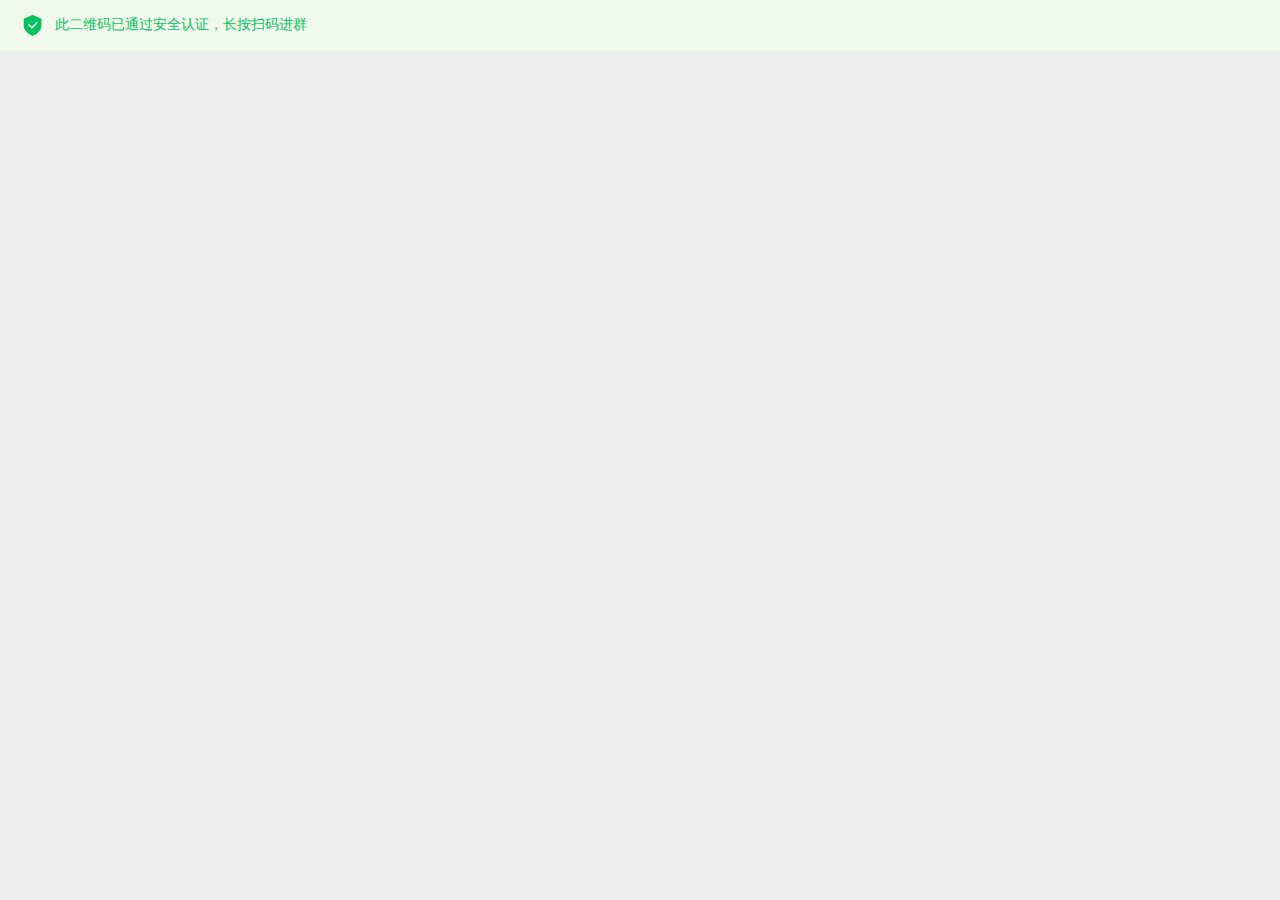
==== index.html @ 3d972dfc "Fist commit" ====
<!DOCTYPE html>
<html>
	<head>
		<meta charset="utf-8">
		<title>微信长按扫码</title>
		<link rel="icon" href="./img/scan.svg">
		<link rel="stylesheet" href="./index.css">
		<meta name="viewport" content="width=device-width, initial-scale=0.88, user-scalable=0,minimum-scale=0.88, maximum-scale=0.88"/>    
	</head>
	<body>
		<div id="box">
			<div class="top">
				<img src="./img/safe.svg" alt="">
				<div class="title">
					此二维码已通过安全认证，长按扫码进群
				</div>
			</div>
			<div class="content">
				<img src="./img/1020.jpg" alt="">
			</div>
		</div>
	</body>
</html>
---- index.css ----
* {
	padding: 0px;
	margin: 0px;
	box-sizing: border-box;
}

body {
	background-color: #eee;
}
#box{
	display: block;
	width: 100%;
}
.top {
	display: flex;
	width: 100%;
	height: 50px;
	background-color: rgb(241, 249, 236);
	justify-content: left;
	align-items: center;
	padding:0 20px 0 20px;
	color:#07C160;
	font-size: 14px;
}

.top>img {
	display: block;
	width: 25px;
	height: 25px;
	margin-right: 10px;
}
.content{
	display: block;
	width: 95%;
	margin: 10px auto;
}
.content img{
	display: block;
	width: 100%;
}
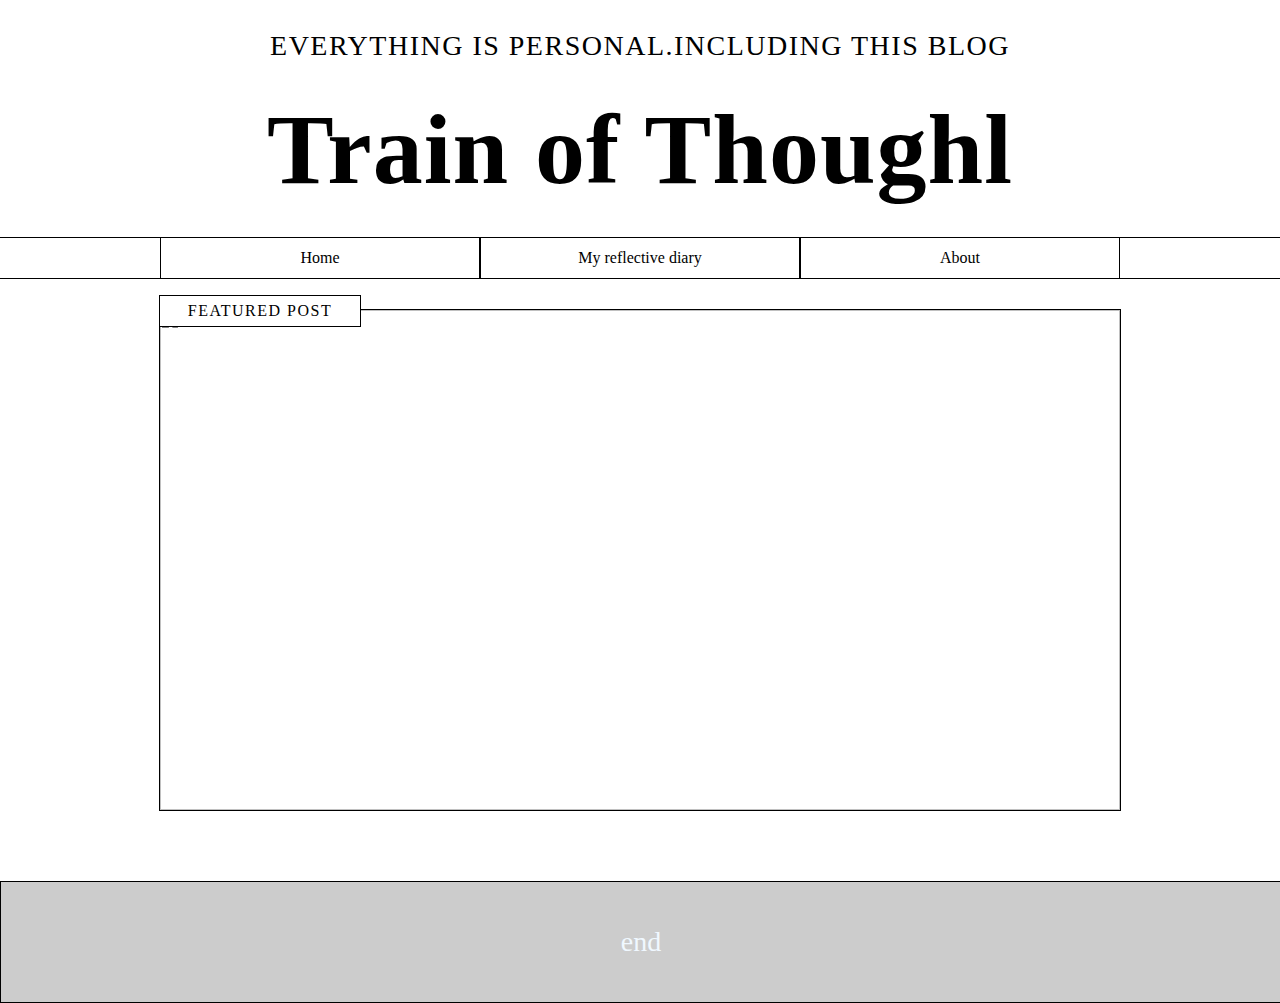
==== commit 923e8006: "go" ====
--- a/index.html
+++ b/index.html
@@ -1,23 +1,32 @@
-<!DOCTYPE html>
-<html>
-	<head>
-		<meta charset="utf-8">
-		<title>微信长按扫码</title>
-		<link rel="icon" href="./img/scan.svg">
-		<link rel="stylesheet" href="./index.css">
-		<meta name="viewport" content="width=device-width, initial-scale=0.88, user-scalable=0,minimum-scale=0.88, maximum-scale=0.88"/>    
-	</head>
-	<body>
-		<div id="box">
-			<div class="top">
-				<img src="./img/safe.svg" alt="">
-				<div class="title">
-					此二维码已通过安全认证，长按扫码进群
-				</div>
-			</div>
-			<div class="content">
-				<img src="./img/1020.jpg" alt="">
-			</div>
-		</div>
-	</body>
+<!doctype html>
+<html lang="">
+
+<head>
+    <meta charset="utf-8">
+    <meta http-equiv="X-UA-Compatible" content="IE=edge">
+    <meta name="viewport" content="width=device-width,initial-scale=1">
+    <title>blog</title>
+    <script defer="defer" src="./js/chunk-vendors.addb469f.js"></script>
+    <script defer="defer" src="./js/app.1b2bc853.js"></script>
+    <link href="./css/app.b86a21e8.css" rel="stylesheet">
+    <!--[if IE]><link rel="icon" type="image/svg+xml" href="/img/icons/favicon.svg"><![endif]-->
+    <!-- <link rel="icon" type="image/png" sizes="32x32" href="./img/">
+    ./img/icons/favicon-32x32.png -->
+    <!-- <link rel="icon" type="image/png" sizes="16x16" href="/img/icons/favicon-16x16.png"> -->
+    <link rel="manifest" href="./manifest.json">
+    <meta name="theme-color" content="#4DBA87">
+    <meta name="apple-mobile-web-app-capable" content="no">
+    <meta name="apple-mobile-web-app-status-bar-style" content="default">
+    <meta name="apple-mobile-web-app-title" content="blog">
+    <!-- <link rel="apple-touch-icon" href="./img/icons/apple-touch-icon-152x152.png"> -->
+    <!-- <link rel="mask-icon" href="/img/icons/safari-pinned-tab.svg" color="#4DBA87"> -->
+    <!-- <meta name="msapplication-TileImage" content="./img/icons/msapplication-icon-144x144.png"> -->
+    <meta name="msapplication-TileColor" content="#000000">
+</head>
+
+<body><noscript><strong>We're sorry but blog doesn't work properly without JavaScript enabled. Please enable it to
+            continue.</strong></noscript>
+    <div id="app"></div>
+</body>
+
 </html>--- a/css/app.b86a21e8.css
+++ b/css/app.b86a21e8.css
@@ -0,0 +1 @@
+.title[data-v-f87efd62]{display:block;width:960px;margin:0 auto;text-align:center;margin-bottom:30px}.title>p[data-v-f87efd62]:first-child{letter-spacing:1.5px;font-weight:200;font-size:28px;padding:30PX 0 30PX 0}.title>p[data-v-f87efd62]:nth-child(2){font-family:MingLiU-ExtB;letter-spacing:1px;font-weight:800;font-size:100Px}.main[data-v-f87efd62]{display:block;width:100%;margin:0 auto;border-bottom:1px solid #000;border-top:1px solid #000}.main ul[data-v-f87efd62]{display:flex;align-items:center;justify-content:flex-start;width:960px;height:40px}.main ul li[data-v-f87efd62]{width:320px;text-align:center;line-height:40px;border:1px solid #000}*{padding:0 auto;margin:0 auto;box-sizing:content-box}a{text-decoration:none;color:#000}li{list-style:none;margin:0 0 0 0}ul{margin:0 auto;padding:0 auto!important;padding-left:0}.box[data-v-4701b57a]{display:block;width:960px;height:500px;margin:0 auto;margin-top:30px;position:relative;border:1px solid #000;margin-bottom:20px}.box .title[data-v-4701b57a]{position:absolute;top:-15px;left:-1px;display:inline-block;width:200px;height:30px;text-align:center;line-height:30px;letter-spacing:1.5px;border:1px solid #000;z-index:999;background-color:#fff}.box .swiper[data-v-4701b57a]{width:960px;height:500px;overflow-x:hidden;text-align:center}.box .swiper .swiper-slide img[data-v-4701b57a]{display:block;width:100%;height:100%}.box[data-v-e7e19306]{display:flex;justify-content:space-between;width:960px;margin:60px auto}.box .left[data-v-e7e19306]{display:inline-block;width:600px;margin-right:20px}.box .left ul li[data-v-e7e19306]{display:inline-block;width:600px;margin-bottom:10px;border:1px solid #000;position:relative}.box .left ul li img[data-v-e7e19306]{display:inline-block;width:100%;height:250px;margin:0 auto}.box .left ul li .date[data-v-e7e19306]{position:absolute;bottom:0;right:0}.box .right[data-v-e7e19306]{width:340px}.box .right .input[data-v-e7e19306]{display:flex;justify-content:space-between;display:inline-block;width:200px;height:30px;outline:none;background-color:beige;margin-bottom:10px}.box .right .submit[data-v-e7e19306]{display:inline-block;margin-top:10px;width:200px;height:30px}.box[data-v-5ed7bda7]{display:block;width:960px;margin:0 auto;display:flex;justify-content:space-between}.box .left[data-v-5ed7bda7]{display:block;width:600px}.box .left .title[data-v-5ed7bda7]{margin:20px 0 20px 0}.box .left ul li[data-v-5ed7bda7]{margin-bottom:10px;width:600px;height:200px;border:1px solid #000}.box .left ul li img[data-v-5ed7bda7]{display:inline-block;float:left;width:300px}.box .left ul li .content[data-v-5ed7bda7]{float:left;margin-left:15px;display:inline-block;width:200px}.box .right[data-v-5ed7bda7]{display:block;width:200px;padding:0 30px 0 30px;text-align:start}.box .right .title[data-v-5ed7bda7]{margin:20px 0 20px 0}.box .right img[data-v-5ed7bda7]{display:inline-block;width:280px;height:180px}.box .right .content[data-v-5ed7bda7]{display:inline-block;width:280px;word-wrap:break-word;white-space:pre-wrap}.box[data-v-1f42ce90]{width:1200px;margin:0 auto;background-color:#ccc;display:flex;justify-content:space-between}.box .left[data-v-1f42ce90]{width:700px}.box .rigth ul li[data-v-1f42ce90]{margin-bottom:10px}.box .rigth ul li img[data-v-1f42ce90]{display:inline-block;width:300px;height:300px}@font-face{font-family:swiper-icons;src:url("data:application/font-woff;charset=utf-8;base64, [base64]//wADZ2x5ZgAAAywAAADMAAAD2MHtryVoZWFkAAABbAAAADAAAAA2E2+eoWhoZWEAAAGcAAAAHwAAACQC9gDzaG10eAAAAigAAAAZAAAArgJkABFsb2NhAAAC0AAAAFoAAABaFQAUGG1heHAAAAG8AAAAHwAAACAAcABAbmFtZQAAA/gAAAE5AAACXvFdBwlwb3N0AAAFNAAAAGIAAACE5s74hXjaY2BkYGAAYpf5Hu/j+W2+MnAzMYDAzaX6QjD6/4//Bxj5GA8AuRwMYGkAPywL13jaY2BkYGA88P8Agx4j+/8fQDYfA1AEBWgDAIB2BOoAeNpjYGRgYNBh4GdgYgABEMnIABJzYNADCQAACWgAsQB42mNgYfzCOIGBlYGB0YcxjYGBwR1Kf2WQZGhhYGBiYGVmgAFGBiQQkOaawtDAoMBQxXjg/wEGPcYDDA4wNUA2CCgwsAAAO4EL6gAAeNpj2M0gyAACqxgGNWBkZ2D4/wMA+xkDdgAAAHjaY2BgYGaAYBkGRgYQiAHyGMF8FgYHIM3DwMHABGQrMOgyWDLEM1T9/w8UBfEMgLzE////P/5//f/V/xv+r4eaAAeMbAxwIUYmIMHEgKYAYjUcsDAwsLKxc3BycfPw8jEQA/[base64]/uznmfPFBNODM2K7MTQ45YEAZqGP81AmGGcF3iPqOop0r1SPTaTbVkfUe4HXj97wYE+yNwWYxwWu4v1ugWHgo3S1XdZEVqWM7ET0cfnLGxWfkgR42o2PvWrDMBSFj/IHLaF0zKjRgdiVMwScNRAoWUoH78Y2icB/yIY09An6AH2Bdu/UB+yxopYshQiEvnvu0dURgDt8QeC8PDw7Fpji3fEA4z/PEJ6YOB5hKh4dj3EvXhxPqH/SKUY3rJ7srZ4FZnh1PMAtPhwP6fl2PMJMPDgeQ4rY8YT6Gzao0eAEA409DuggmTnFnOcSCiEiLMgxCiTI6Cq5DZUd3Qmp10vO0LaLTd2cjN4fOumlc7lUYbSQcZFkutRG7g6JKZKy0RmdLY680CDnEJ+UMkpFFe1RN7nxdVpXrC4aTtnaurOnYercZg2YVmLN/d/gczfEimrE/fs/bOuq29Zmn8tloORaXgZgGa78yO9/cnXm2BpaGvq25Dv9S4E9+5SIc9PqupJKhYFSSl47+Qcr1mYNAAAAeNptw0cKwkAAAMDZJA8Q7OUJvkLsPfZ6zFVERPy8qHh2YER+3i/BP83vIBLLySsoKimrqKqpa2hp6+jq6RsYGhmbmJqZSy0sraxtbO3sHRydnEMU4uR6yx7JJXveP7WrDycAAAAAAAH//wACeNpjYGRgYOABYhkgZgJCZgZNBkYGLQZtIJsFLMYAAAw3ALgAeNolizEKgDAQBCchRbC2sFER0YD6qVQiBCv/H9ezGI6Z5XBAw8CBK/m5iQQVauVbXLnOrMZv2oLdKFa8Pjuru2hJzGabmOSLzNMzvutpB3N42mNgZGBg4GKQYzBhYMxJLMlj4GBgAYow/P/PAJJhLM6sSoWKfWCAAwDAjgbRAAB42mNgYGBkAIIbCZo5IPrmUn0hGA0AO8EFTQAA") format("woff");font-weight:400;font-style:normal}:root{--swiper-theme-color:#007aff}.swiper-container{margin-left:auto;margin-right:auto;position:relative;overflow:hidden;list-style:none;padding:0;z-index:1}.swiper-container-vertical>.swiper-wrapper{flex-direction:column}.swiper-wrapper{position:relative;width:100%;height:100%;z-index:1;display:flex;transition-property:transform;box-sizing:content-box}.swiper-container-android .swiper-slide,.swiper-wrapper{transform:translateZ(0)}.swiper-container-multirow>.swiper-wrapper{flex-wrap:wrap}.swiper-container-multirow-column>.swiper-wrapper{flex-wrap:wrap;flex-direction:column}.swiper-container-free-mode>.swiper-wrapper{transition-timing-function:ease-out;margin:0 auto}.swiper-slide{flex-shrink:0;width:100%;height:100%;position:relative;transition-property:transform}.swiper-slide-invisible-blank{visibility:hidden}.swiper-container-autoheight,.swiper-container-autoheight .swiper-slide{height:auto}.swiper-container-autoheight .swiper-wrapper{align-items:flex-start;transition-property:transform,height}.swiper-container-3d{perspective:1200px}.swiper-container-3d .swiper-cube-shadow,.swiper-container-3d .swiper-slide,.swiper-container-3d .swiper-slide-shadow-bottom,.swiper-container-3d .swiper-slide-shadow-left,.swiper-container-3d .swiper-slide-shadow-right,.swiper-container-3d .swiper-slide-shadow-top,.swiper-container-3d .swiper-wrapper{transform-style:preserve-3d}.swiper-container-3d .swiper-slide-shadow-bottom,.swiper-container-3d .swiper-slide-shadow-left,.swiper-container-3d .swiper-slide-shadow-right,.swiper-container-3d .swiper-slide-shadow-top{position:absolute;left:0;top:0;width:100%;height:100%;pointer-events:none;z-index:10}.swiper-container-3d .swiper-slide-shadow-left{background-image:linear-gradient(270deg,rgba(0,0,0,.5),transparent)}.swiper-container-3d .swiper-slide-shadow-right{background-image:linear-gradient(90deg,rgba(0,0,0,.5),transparent)}.swiper-container-3d .swiper-slide-shadow-top{background-image:linear-gradient(0deg,rgba(0,0,0,.5),transparent)}.swiper-container-3d .swiper-slide-shadow-bottom{background-image:linear-gradient(180deg,rgba(0,0,0,.5),transparent)}.swiper-container-css-mode>.swiper-wrapper{overflow:auto;scrollbar-width:none;-ms-overflow-style:none}.swiper-container-css-mode>.swiper-wrapper::-webkit-scrollbar{display:none}.swiper-container-css-mode>.swiper-wrapper>.swiper-slide{scroll-snap-align:start start}.swiper-container-horizontal.swiper-container-css-mode>.swiper-wrapper{scroll-snap-type:x mandatory}.swiper-container-vertical.swiper-container-css-mode>.swiper-wrapper{scroll-snap-type:y mandatory}:root{--swiper-navigation-size:44px}.swiper-button-next,.swiper-button-prev{position:absolute;top:50%;width:calc(var(--swiper-navigation-size)/44*27);height:var(--swiper-navigation-size);margin-top:calc(var(--swiper-navigation-size)*-1/2);z-index:10;cursor:pointer;display:flex;align-items:center;justify-content:center;color:var(--swiper-navigation-color,var(--swiper-theme-color))}.swiper-button-next.swiper-button-disabled,.swiper-button-prev.swiper-button-disabled{opacity:.35;cursor:auto;pointer-events:none}.swiper-button-next:after,.swiper-button-prev:after{font-family:swiper-icons;font-size:var(--swiper-navigation-size);text-transform:none!important;letter-spacing:0;text-transform:none;font-variant:normal;line-height:1}.swiper-button-prev,.swiper-container-rtl .swiper-button-next{left:10px;right:auto}.swiper-button-prev:after,.swiper-container-rtl .swiper-button-next:after{content:"prev"}.swiper-button-next,.swiper-container-rtl .swiper-button-prev{right:10px;left:auto}.swiper-button-next:after,.swiper-container-rtl .swiper-button-prev:after{content:"next"}.swiper-button-next.swiper-button-white,.swiper-button-prev.swiper-button-white{--swiper-navigation-color:#fff}.swiper-button-next.swiper-button-black,.swiper-button-prev.swiper-button-black{--swiper-navigation-color:#000}.swiper-button-lock{display:none}.swiper-pagination{position:absolute;text-align:center;transition:opacity .3s;transform:translateZ(0);z-index:10}.swiper-pagination.swiper-pagination-hidden{opacity:0}.swiper-container-horizontal>.swiper-pagination-bullets,.swiper-pagination-custom,.swiper-pagination-fraction{bottom:10px;left:0;width:100%}.swiper-pagination-bullets-dynamic{overflow:hidden;font-size:0}.swiper-pagination-bullets-dynamic .swiper-pagination-bullet{transform:scale(.33);position:relative}.swiper-pagination-bullets-dynamic .swiper-pagination-bullet-active,.swiper-pagination-bullets-dynamic .swiper-pagination-bullet-active-main{transform:scale(1)}.swiper-pagination-bullets-dynamic .swiper-pagination-bullet-active-prev{transform:scale(.66)}.swiper-pagination-bullets-dynamic .swiper-pagination-bullet-active-prev-prev{transform:scale(.33)}.swiper-pagination-bullets-dynamic .swiper-pagination-bullet-active-next{transform:scale(.66)}.swiper-pagination-bullets-dynamic .swiper-pagination-bullet-active-next-next{transform:scale(.33)}.swiper-pagination-bullet{width:8px;height:8px;display:inline-block;border-radius:100%;background:#000;opacity:.2}button.swiper-pagination-bullet{border:none;margin:0;padding:0;box-shadow:none;-webkit-appearance:none;-moz-appearance:none;appearance:none}.swiper-pagination-clickable .swiper-pagination-bullet{cursor:pointer}.swiper-pagination-bullet-active{opacity:1;background:var(--swiper-pagination-color,var(--swiper-theme-color))}.swiper-container-vertical>.swiper-pagination-bullets{right:10px;top:50%;transform:translate3d(0,-50%,0)}.swiper-container-vertical>.swiper-pagination-bullets .swiper-pagination-bullet{margin:6px 0;display:block}.swiper-container-vertical>.swiper-pagination-bullets.swiper-pagination-bullets-dynamic{top:50%;transform:translateY(-50%);width:8px}.swiper-container-vertical>.swiper-pagination-bullets.swiper-pagination-bullets-dynamic .swiper-pagination-bullet{display:inline-block;transition:transform .2s,top .2s}.swiper-container-horizontal>.swiper-pagination-bullets .swiper-pagination-bullet{margin:0 4px}.swiper-container-horizontal>.swiper-pagination-bullets.swiper-pagination-bullets-dynamic{left:50%;transform:translateX(-50%);white-space:nowrap}.swiper-container-horizontal>.swiper-pagination-bullets.swiper-pagination-bullets-dynamic .swiper-pagination-bullet{transition:transform .2s,left .2s}.swiper-container-horizontal.swiper-container-rtl>.swiper-pagination-bullets-dynamic .swiper-pagination-bullet{transition:transform .2s,right .2s}.swiper-pagination-progressbar{background:rgba(0,0,0,.25);position:absolute}.swiper-pagination-progressbar .swiper-pagination-progressbar-fill{background:var(--swiper-pagination-color,var(--swiper-theme-color));position:absolute;left:0;top:0;width:100%;height:100%;transform:scale(0);transform-origin:left top}.swiper-container-rtl .swiper-pagination-progressbar .swiper-pagination-progressbar-fill{transform-origin:right top}.swiper-container-horizontal>.swiper-pagination-progressbar,.swiper-container-vertical>.swiper-pagination-progressbar.swiper-pagination-progressbar-opposite{width:100%;height:4px;left:0;top:0}.swiper-container-horizontal>.swiper-pagination-progressbar.swiper-pagination-progressbar-opposite,.swiper-container-vertical>.swiper-pagination-progressbar{width:4px;height:100%;left:0;top:0}.swiper-pagination-white{--swiper-pagination-color:#fff}.swiper-pagination-black{--swiper-pagination-color:#000}.swiper-pagination-lock{display:none}.swiper-scrollbar{border-radius:10px;position:relative;-ms-touch-action:none;background:rgba(0,0,0,.1)}.swiper-container-horizontal>.swiper-scrollbar{position:absolute;left:1%;bottom:3px;z-index:50;height:5px;width:98%}.swiper-container-vertical>.swiper-scrollbar{position:absolute;right:3px;top:1%;z-index:50;width:5px;height:98%}.swiper-scrollbar-drag{height:100%;width:100%;position:relative;background:rgba(0,0,0,.5);border-radius:10px;left:0;top:0}.swiper-scrollbar-cursor-drag{cursor:move}.swiper-scrollbar-lock{display:none}.swiper-zoom-container{width:100%;height:100%;display:flex;justify-content:center;align-items:center;text-align:center}.swiper-zoom-container>canvas,.swiper-zoom-container>img,.swiper-zoom-container>svg{max-width:100%;max-height:100%;object-fit:contain}.swiper-slide-zoomed{cursor:move}.swiper-lazy-preloader{width:42px;height:42px;position:absolute;left:50%;top:50%;margin-left:-21px;margin-top:-21px;z-index:10;transform-origin:50%;animation:swiper-preloader-spin 1s linear infinite;box-sizing:border-box;border:4px solid var(--swiper-preloader-color,var(--swiper-theme-color));border-radius:50%;border-top-color:transparent}.swiper-lazy-preloader-white{--swiper-preloader-color:#fff}.swiper-lazy-preloader-black{--swiper-preloader-color:#000}@keyframes swiper-preloader-spin{to{transform:rotate(1turn)}}.swiper-container .swiper-notification{position:absolute;left:0;top:0;pointer-events:none;opacity:0;z-index:-1000}.swiper-container-fade.swiper-container-free-mode .swiper-slide{transition-timing-function:ease-out}.swiper-container-fade .swiper-slide{pointer-events:none;transition-property:opacity}.swiper-container-fade .swiper-slide .swiper-slide{pointer-events:none}.swiper-container-fade .swiper-slide-active,.swiper-container-fade .swiper-slide-active .swiper-slide-active{pointer-events:auto}.swiper-container-cube{overflow:visible}.swiper-container-cube .swiper-slide{pointer-events:none;-webkit-backface-visibility:hidden;backface-visibility:hidden;z-index:1;visibility:hidden;transform-origin:0 0;width:100%;height:100%}.swiper-container-cube .swiper-slide .swiper-slide{pointer-events:none}.swiper-container-cube.swiper-container-rtl .swiper-slide{transform-origin:100% 0}.swiper-container-cube .swiper-slide-active,.swiper-container-cube .swiper-slide-active .swiper-slide-active{pointer-events:auto}.swiper-container-cube .swiper-slide-active,.swiper-container-cube .swiper-slide-next,.swiper-container-cube .swiper-slide-next+.swiper-slide,.swiper-container-cube .swiper-slide-prev{pointer-events:auto;visibility:visible}.swiper-container-cube .swiper-slide-shadow-bottom,.swiper-container-cube .swiper-slide-shadow-left,.swiper-container-cube .swiper-slide-shadow-right,.swiper-container-cube .swiper-slide-shadow-top{z-index:0;-webkit-backface-visibility:hidden;backface-visibility:hidden}.swiper-container-cube .swiper-cube-shadow{position:absolute;left:0;bottom:0;width:100%;height:100%;background:#000;opacity:.6;-webkit-filter:blur(50px);filter:blur(50px);z-index:0}.swiper-container-flip{overflow:visible}.swiper-container-flip .swiper-slide{pointer-events:none;-webkit-backface-visibility:hidden;backface-visibility:hidden;z-index:1}.swiper-container-flip .swiper-slide .swiper-slide{pointer-events:none}.swiper-container-flip .swiper-slide-active,.swiper-container-flip .swiper-slide-active .swiper-slide-active{pointer-events:auto}.swiper-container-flip .swiper-slide-shadow-bottom,.swiper-container-flip .swiper-slide-shadow-left,.swiper-container-flip .swiper-slide-shadow-right,.swiper-container-flip .swiper-slide-shadow-top{z-index:0;-webkit-backface-visibility:hidden;backface-visibility:hidden}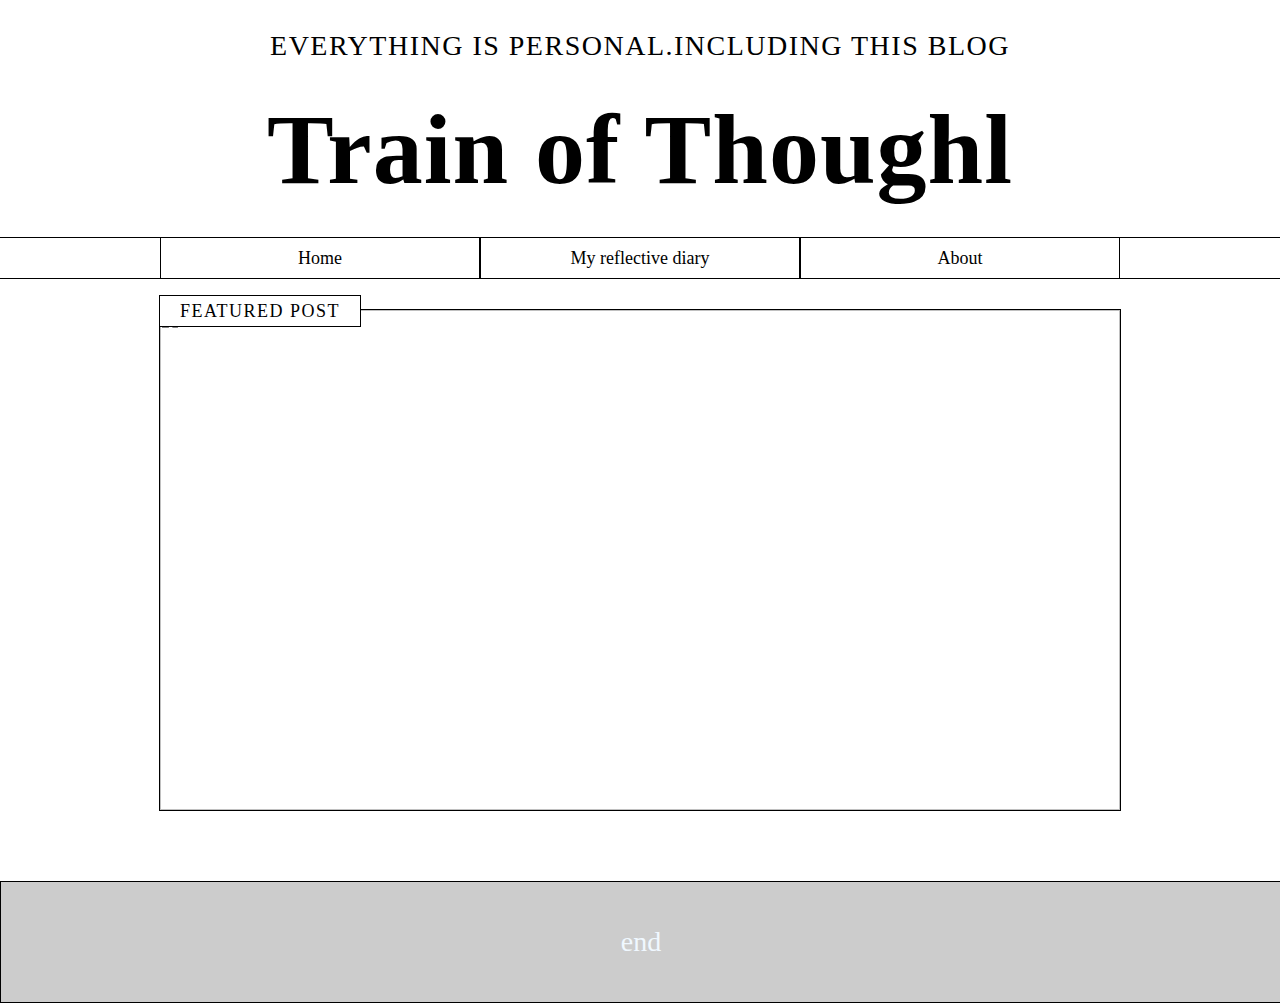
==== commit f4c9841d: "end" ====
--- a/index.html
+++ b/index.html
@@ -4,23 +4,22 @@
 <head>
     <meta charset="utf-8">
     <meta http-equiv="X-UA-Compatible" content="IE=edge">
-    <meta name="viewport" content="width=device-width,initial-scale=1">
+    <meta name="viewport" content="width=device-width,initial-scale=1,minimum-scale=1,maximum-scale=1,user-scalable=no">
     <title>blog</title>
-    <script defer="defer" src="./js/chunk-vendors.addb469f.js"></script>
-    <script defer="defer" src="./js/app.1b2bc853.js"></script>
-    <link href="./css/app.b86a21e8.css" rel="stylesheet">
-    <!--[if IE]><link rel="icon" type="image/svg+xml" href="/img/icons/favicon.svg"><![endif]-->
-    <!-- <link rel="icon" type="image/png" sizes="32x32" href="./img/">
-    ./img/icons/favicon-32x32.png -->
-    <!-- <link rel="icon" type="image/png" sizes="16x16" href="/img/icons/favicon-16x16.png"> -->
-    <link rel="manifest" href="./manifest.json">
+    <script defer="defer" src="js/chunk-vendors.addb469f.js"></script>
+    <script defer="defer" src="js/app.df9065d7.js"></script>
+    <link href="css/app.a856b776.css" rel="stylesheet">
+    <!--[if IE]><link rel="icon" type="image/svg+xml" href="img/icons/favicon.svg"><![endif]-->
+    <link rel="icon" type="image/png" sizes="32x32" href="img/icons/favicon-32x32.png">
+    <link rel="icon" type="image/png" sizes="16x16" href="img/icons/favicon-16x16.png">
+    <link rel="manifest" href="manifest.json">
     <meta name="theme-color" content="#4DBA87">
     <meta name="apple-mobile-web-app-capable" content="no">
     <meta name="apple-mobile-web-app-status-bar-style" content="default">
     <meta name="apple-mobile-web-app-title" content="blog">
-    <!-- <link rel="apple-touch-icon" href="./img/icons/apple-touch-icon-152x152.png"> -->
-    <!-- <link rel="mask-icon" href="/img/icons/safari-pinned-tab.svg" color="#4DBA87"> -->
-    <!-- <meta name="msapplication-TileImage" content="./img/icons/msapplication-icon-144x144.png"> -->
+    <link rel="apple-touch-icon" href="img/icons/apple-touch-icon-152x152.png">
+    <link rel="mask-icon" href="img/icons/safari-pinned-tab.svg" color="#4DBA87">
+    <meta name="msapplication-TileImage" content="img/icons/msapplication-icon-144x144.png">
     <meta name="msapplication-TileColor" content="#000000">
 </head>
 
--- a/css/app.a856b776.css
+++ b/css/app.a856b776.css
@@ -0,0 +1 @@
+.title[data-v-f87efd62]{display:block;width:960px;margin:0 auto;text-align:center;margin-bottom:30px}.title>p[data-v-f87efd62]:first-child{letter-spacing:1.5px;font-weight:200;font-size:28px;padding:30PX 0 30PX 0}.title>p[data-v-f87efd62]:nth-child(2){font-family:MingLiU-ExtB;letter-spacing:1px;font-weight:800;font-size:100Px}.main[data-v-f87efd62]{display:block;width:100%;margin:0 auto;border-bottom:1px solid #000;border-top:1px solid #000}.main ul[data-v-f87efd62]{display:flex;align-items:center;justify-content:flex-start;width:960px;height:40px}.main ul li[data-v-f87efd62]{width:320px;text-align:center;line-height:40px;border:1px solid #000}*{padding:0 auto;margin:0 auto;box-sizing:content-box}a{text-decoration:none;color:#000}li{list-style:none;margin:0 0 0 0}ul{margin:0 auto;padding:0 auto!important;padding-left:0}*{font-size:18px}.box[data-v-4701b57a]{display:block;width:960px;height:500px;margin:0 auto;margin-top:30px;position:relative;border:1px solid #000;margin-bottom:20px}.box .title[data-v-4701b57a]{position:absolute;top:-15px;left:-1px;display:inline-block;width:200px;height:30px;text-align:center;line-height:30px;letter-spacing:1.5px;border:1px solid #000;z-index:999;background-color:#fff}.box .swiper[data-v-4701b57a]{width:960px;height:500px;overflow-x:hidden;text-align:center}.box .swiper .swiper-slide img[data-v-4701b57a]{display:block;width:100%;height:100%}.box[data-v-4a5f7131]{display:flex;justify-content:space-between;width:960px;margin:60px auto}.box .left[data-v-4a5f7131]{display:inline-block;width:600px;margin-right:20px}.box .left ul li[data-v-4a5f7131]{display:inline-block;width:600px;margin-bottom:10px;border:1px solid #000;position:relative}.box .left ul li img[data-v-4a5f7131]{display:inline-block;width:100%;height:250px;margin:0 auto}.box .left ul li .date[data-v-4a5f7131]{position:absolute;bottom:0;right:0}.box .right[data-v-4a5f7131]{width:340px}.box .right .input[data-v-4a5f7131]{display:flex;justify-content:space-between;display:inline-block;width:200px;height:30px;outline:none;background-color:beige;margin-bottom:10px}.box .right .submit[data-v-4a5f7131]{display:inline-block;margin-top:10px;width:200px;height:30px}.box[data-v-6495014b]{display:block;width:960px;margin:0 auto;display:flex;justify-content:space-between}.box .left[data-v-6495014b]{display:block;width:600px}.box .left .title[data-v-6495014b]{margin:20px 0 20px 0}.box .left ul li[data-v-6495014b]{margin-bottom:10px;width:650px;height:500px;border:1px solid #000;border:3px solid gold}.box .left ul li img[data-v-6495014b]{display:inline-block;float:left;width:100%;height:100%}.box .left ul li .content[data-v-6495014b]{float:left;margin-left:15px;display:inline-block;width:200px}.box .right[data-v-6495014b]{display:block;width:200px;padding:0 30px 0 30px;text-align:start}.box .right .title[data-v-6495014b]{margin:20px 0 20px 0}.box .right img[data-v-6495014b]{display:inline-block;width:280px;height:180px}.box .right .content[data-v-6495014b]{display:inline-block;width:280px;word-wrap:break-word;white-space:pre-wrap}.box[data-v-3e29346c]{width:1200px;margin:0 auto;background-color:#ccc;display:flex;justify-content:space-between}.box .left[data-v-3e29346c]{width:700px}.box .rigth ul li[data-v-3e29346c]{margin-bottom:10px}.box .rigth ul li img[data-v-3e29346c]{display:inline-block;width:300px;height:300px}.box[data-v-3a95a679]{width:1200px;margin:0 auto;background-color:#ccc;display:flex;justify-content:space-between}.box .left[data-v-3a95a679]{width:700px}.box .rigth ul li[data-v-3a95a679]{margin-bottom:10px}.box .rigth ul li img[data-v-3a95a679]{display:inline-block;width:300px;height:300px}.box[data-v-73f7d20f]{width:1200px;margin:0 auto;background-color:#ccc;display:flex;justify-content:space-between}.box .left[data-v-73f7d20f]{width:700px}.box .rigth ul li[data-v-73f7d20f]{margin-bottom:10px}.box .rigth ul li img[data-v-73f7d20f]{display:inline-block;width:300px;height:300px}.box[data-v-f211b9b2]{width:1200px;margin:0 auto;background-color:#ccc;display:flex;justify-content:space-between}.box .left[data-v-f211b9b2]{width:700px}.box .rigth ul li[data-v-f211b9b2]{margin-bottom:10px}.box .rigth ul li img[data-v-f211b9b2]{display:inline-block;width:300px;height:300px}.box[data-v-7f91f9fd]{width:1200px;margin:0 auto;background-color:#ccc;display:flex;justify-content:space-between}.box .left[data-v-7f91f9fd]{width:700px}.box .rigth ul li[data-v-7f91f9fd]{margin-bottom:10px}.box .rigth ul li img[data-v-7f91f9fd]{display:inline-block;width:300px;height:300px}.box[data-v-245543b2]{width:1200px;margin:0 auto;background-color:#ccc;display:flex;justify-content:space-between}.box .left[data-v-245543b2]{width:700px}.box .rigth ul li[data-v-245543b2]{margin-bottom:10px}.box .rigth ul li img[data-v-245543b2]{display:inline-block;width:300px;height:300px}.box[data-v-259f9ea3]{width:1200px;margin:0 auto;background-color:#ccc;display:flex;justify-content:space-between}.box .left[data-v-259f9ea3]{width:700px}.box .rigth ul li[data-v-259f9ea3]{margin-bottom:10px}.box .rigth ul li img[data-v-259f9ea3]{display:inline-block;width:300px;height:300px}.box[data-v-4b027d18]{width:1200px;margin:0 auto;background-color:#ccc;display:flex;justify-content:space-between}.box .left[data-v-4b027d18]{width:700px}.box .rigth ul li[data-v-4b027d18]{margin-bottom:10px}.box .rigth ul li img[data-v-4b027d18]{display:inline-block;width:300px;height:300px}.box[data-v-c5d7c39e]{width:1200px;margin:0 auto;background-color:#ccc;display:flex;justify-content:space-between}.box .left[data-v-c5d7c39e]{width:700px}.box .rigth ul li[data-v-c5d7c39e]{margin-bottom:10px}.box .rigth ul li img[data-v-c5d7c39e]{display:inline-block;width:300px;height:300px}.box[data-v-83af8c4c]{width:1200px;margin:0 auto;background-color:#ccc;display:flex;justify-content:space-between}.box .left[data-v-83af8c4c]{width:700px}.box .rigth ul li[data-v-83af8c4c]{margin-bottom:10px}.box .rigth ul li img[data-v-83af8c4c]{display:inline-block;width:300px;height:300px}.box[data-v-1a53fe38]{width:1200px;margin:0 auto;background-color:#ccc;display:flex;justify-content:space-between}.box .left[data-v-1a53fe38]{width:700px}.box .rigth ul li[data-v-1a53fe38]{margin-bottom:10px}.box .rigth ul li img[data-v-1a53fe38]{display:inline-block;width:300px;height:300px}.box[data-v-68a317b9]{width:1200px;margin:0 auto;background-color:#ccc;display:flex;justify-content:space-between}.box .left[data-v-68a317b9]{width:700px}.box .rigth ul li[data-v-68a317b9]{margin-bottom:10px}.box .rigth ul li img[data-v-68a317b9]{display:inline-block;width:300px;height:300px}.box[data-v-5a964972]{width:1200px;margin:0 auto;background-color:#ccc;display:flex;justify-content:space-between}.box .left[data-v-5a964972]{width:700px}.box .rigth ul li[data-v-5a964972]{margin-bottom:10px}.box .rigth ul li img[data-v-5a964972]{display:inline-block;width:300px;height:300px}.box[data-v-749115c4]{width:1200px;margin:0 auto;background-color:#ccc;display:flex;justify-content:space-between}.box .left[data-v-749115c4]{width:700px}.box .rigth ul li[data-v-749115c4]{margin-bottom:10px}.box .rigth ul li img[data-v-749115c4]{display:inline-block;width:300px;height:300px}.box[data-v-a9135c58]{width:1200px;margin:0 auto;background-color:#ccc;display:flex;justify-content:space-between}.box .left[data-v-a9135c58]{width:700px}.box .rigth ul li[data-v-a9135c58]{margin-bottom:10px}.box .rigth ul li img[data-v-a9135c58]{display:inline-block;width:300px;height:300px}.box[data-v-4a7da555]{width:1200px;margin:0 auto;background-color:#ccc;display:flex;justify-content:space-between}.box .left[data-v-4a7da555]{width:700px}.box .rigth ul li[data-v-4a7da555]{margin-bottom:10px}.box .rigth ul li img[data-v-4a7da555]{display:inline-block;width:300px;height:300px}@font-face{font-family:swiper-icons;src:url("data:application/font-woff;charset=utf-8;base64, [base64]//wADZ2x5ZgAAAywAAADMAAAD2MHtryVoZWFkAAABbAAAADAAAAA2E2+eoWhoZWEAAAGcAAAAHwAAACQC9gDzaG10eAAAAigAAAAZAAAArgJkABFsb2NhAAAC0AAAAFoAAABaFQAUGG1heHAAAAG8AAAAHwAAACAAcABAbmFtZQAAA/gAAAE5AAACXvFdBwlwb3N0AAAFNAAAAGIAAACE5s74hXjaY2BkYGAAYpf5Hu/j+W2+MnAzMYDAzaX6QjD6/4//Bxj5GA8AuRwMYGkAPywL13jaY2BkYGA88P8Agx4j+/8fQDYfA1AEBWgDAIB2BOoAeNpjYGRgYNBh4GdgYgABEMnIABJzYNADCQAACWgAsQB42mNgYfzCOIGBlYGB0YcxjYGBwR1Kf2WQZGhhYGBiYGVmgAFGBiQQkOaawtDAoMBQxXjg/wEGPcYDDA4wNUA2CCgwsAAAO4EL6gAAeNpj2M0gyAACqxgGNWBkZ2D4/wMA+xkDdgAAAHjaY2BgYGaAYBkGRgYQiAHyGMF8FgYHIM3DwMHABGQrMOgyWDLEM1T9/w8UBfEMgLzE////P/5//f/V/xv+r4eaAAeMbAxwIUYmIMHEgKYAYjUcsDAwsLKxc3BycfPw8jEQA/[base64]/uznmfPFBNODM2K7MTQ45YEAZqGP81AmGGcF3iPqOop0r1SPTaTbVkfUe4HXj97wYE+yNwWYxwWu4v1ugWHgo3S1XdZEVqWM7ET0cfnLGxWfkgR42o2PvWrDMBSFj/IHLaF0zKjRgdiVMwScNRAoWUoH78Y2icB/yIY09An6AH2Bdu/UB+yxopYshQiEvnvu0dURgDt8QeC8PDw7Fpji3fEA4z/PEJ6YOB5hKh4dj3EvXhxPqH/SKUY3rJ7srZ4FZnh1PMAtPhwP6fl2PMJMPDgeQ4rY8YT6Gzao0eAEA409DuggmTnFnOcSCiEiLMgxCiTI6Cq5DZUd3Qmp10vO0LaLTd2cjN4fOumlc7lUYbSQcZFkutRG7g6JKZKy0RmdLY680CDnEJ+UMkpFFe1RN7nxdVpXrC4aTtnaurOnYercZg2YVmLN/d/gczfEimrE/fs/bOuq29Zmn8tloORaXgZgGa78yO9/cnXm2BpaGvq25Dv9S4E9+5SIc9PqupJKhYFSSl47+Qcr1mYNAAAAeNptw0cKwkAAAMDZJA8Q7OUJvkLsPfZ6zFVERPy8qHh2YER+3i/BP83vIBLLySsoKimrqKqpa2hp6+jq6RsYGhmbmJqZSy0sraxtbO3sHRydnEMU4uR6yx7JJXveP7WrDycAAAAAAAH//wACeNpjYGRgYOABYhkgZgJCZgZNBkYGLQZtIJsFLMYAAAw3ALgAeNolizEKgDAQBCchRbC2sFER0YD6qVQiBCv/H9ezGI6Z5XBAw8CBK/m5iQQVauVbXLnOrMZv2oLdKFa8Pjuru2hJzGabmOSLzNMzvutpB3N42mNgZGBg4GKQYzBhYMxJLMlj4GBgAYow/P/PAJJhLM6sSoWKfWCAAwDAjgbRAAB42mNgYGBkAIIbCZo5IPrmUn0hGA0AO8EFTQAA") format("woff");font-weight:400;font-style:normal}:root{--swiper-theme-color:#007aff}.swiper-container{margin-left:auto;margin-right:auto;position:relative;overflow:hidden;list-style:none;padding:0;z-index:1}.swiper-container-vertical>.swiper-wrapper{flex-direction:column}.swiper-wrapper{position:relative;width:100%;height:100%;z-index:1;display:flex;transition-property:transform;box-sizing:content-box}.swiper-container-android .swiper-slide,.swiper-wrapper{transform:translateZ(0)}.swiper-container-multirow>.swiper-wrapper{flex-wrap:wrap}.swiper-container-multirow-column>.swiper-wrapper{flex-wrap:wrap;flex-direction:column}.swiper-container-free-mode>.swiper-wrapper{transition-timing-function:ease-out;margin:0 auto}.swiper-slide{flex-shrink:0;width:100%;height:100%;position:relative;transition-property:transform}.swiper-slide-invisible-blank{visibility:hidden}.swiper-container-autoheight,.swiper-container-autoheight .swiper-slide{height:auto}.swiper-container-autoheight .swiper-wrapper{align-items:flex-start;transition-property:transform,height}.swiper-container-3d{perspective:1200px}.swiper-container-3d .swiper-cube-shadow,.swiper-container-3d .swiper-slide,.swiper-container-3d .swiper-slide-shadow-bottom,.swiper-container-3d .swiper-slide-shadow-left,.swiper-container-3d .swiper-slide-shadow-right,.swiper-container-3d .swiper-slide-shadow-top,.swiper-container-3d .swiper-wrapper{transform-style:preserve-3d}.swiper-container-3d .swiper-slide-shadow-bottom,.swiper-container-3d .swiper-slide-shadow-left,.swiper-container-3d .swiper-slide-shadow-right,.swiper-container-3d .swiper-slide-shadow-top{position:absolute;left:0;top:0;width:100%;height:100%;pointer-events:none;z-index:10}.swiper-container-3d .swiper-slide-shadow-left{background-image:linear-gradient(270deg,rgba(0,0,0,.5),transparent)}.swiper-container-3d .swiper-slide-shadow-right{background-image:linear-gradient(90deg,rgba(0,0,0,.5),transparent)}.swiper-container-3d .swiper-slide-shadow-top{background-image:linear-gradient(0deg,rgba(0,0,0,.5),transparent)}.swiper-container-3d .swiper-slide-shadow-bottom{background-image:linear-gradient(180deg,rgba(0,0,0,.5),transparent)}.swiper-container-css-mode>.swiper-wrapper{overflow:auto;scrollbar-width:none;-ms-overflow-style:none}.swiper-container-css-mode>.swiper-wrapper::-webkit-scrollbar{display:none}.swiper-container-css-mode>.swiper-wrapper>.swiper-slide{scroll-snap-align:start start}.swiper-container-horizontal.swiper-container-css-mode>.swiper-wrapper{scroll-snap-type:x mandatory}.swiper-container-vertical.swiper-container-css-mode>.swiper-wrapper{scroll-snap-type:y mandatory}:root{--swiper-navigation-size:44px}.swiper-button-next,.swiper-button-prev{position:absolute;top:50%;width:calc(var(--swiper-navigation-size)/44*27);height:var(--swiper-navigation-size);margin-top:calc(var(--swiper-navigation-size)*-1/2);z-index:10;cursor:pointer;display:flex;align-items:center;justify-content:center;color:var(--swiper-navigation-color,var(--swiper-theme-color))}.swiper-button-next.swiper-button-disabled,.swiper-button-prev.swiper-button-disabled{opacity:.35;cursor:auto;pointer-events:none}.swiper-button-next:after,.swiper-button-prev:after{font-family:swiper-icons;font-size:var(--swiper-navigation-size);text-transform:none!important;letter-spacing:0;text-transform:none;font-variant:normal;line-height:1}.swiper-button-prev,.swiper-container-rtl .swiper-button-next{left:10px;right:auto}.swiper-button-prev:after,.swiper-container-rtl .swiper-button-next:after{content:"prev"}.swiper-button-next,.swiper-container-rtl .swiper-button-prev{right:10px;left:auto}.swiper-button-next:after,.swiper-container-rtl .swiper-button-prev:after{content:"next"}.swiper-button-next.swiper-button-white,.swiper-button-prev.swiper-button-white{--swiper-navigation-color:#fff}.swiper-button-next.swiper-button-black,.swiper-button-prev.swiper-button-black{--swiper-navigation-color:#000}.swiper-button-lock{display:none}.swiper-pagination{position:absolute;text-align:center;transition:opacity .3s;transform:translateZ(0);z-index:10}.swiper-pagination.swiper-pagination-hidden{opacity:0}.swiper-container-horizontal>.swiper-pagination-bullets,.swiper-pagination-custom,.swiper-pagination-fraction{bottom:10px;left:0;width:100%}.swiper-pagination-bullets-dynamic{overflow:hidden;font-size:0}.swiper-pagination-bullets-dynamic .swiper-pagination-bullet{transform:scale(.33);position:relative}.swiper-pagination-bullets-dynamic .swiper-pagination-bullet-active,.swiper-pagination-bullets-dynamic .swiper-pagination-bullet-active-main{transform:scale(1)}.swiper-pagination-bullets-dynamic .swiper-pagination-bullet-active-prev{transform:scale(.66)}.swiper-pagination-bullets-dynamic .swiper-pagination-bullet-active-prev-prev{transform:scale(.33)}.swiper-pagination-bullets-dynamic .swiper-pagination-bullet-active-next{transform:scale(.66)}.swiper-pagination-bullets-dynamic .swiper-pagination-bullet-active-next-next{transform:scale(.33)}.swiper-pagination-bullet{width:8px;height:8px;display:inline-block;border-radius:100%;background:#000;opacity:.2}button.swiper-pagination-bullet{border:none;margin:0;padding:0;box-shadow:none;-webkit-appearance:none;-moz-appearance:none;appearance:none}.swiper-pagination-clickable .swiper-pagination-bullet{cursor:pointer}.swiper-pagination-bullet-active{opacity:1;background:var(--swiper-pagination-color,var(--swiper-theme-color))}.swiper-container-vertical>.swiper-pagination-bullets{right:10px;top:50%;transform:translate3d(0,-50%,0)}.swiper-container-vertical>.swiper-pagination-bullets .swiper-pagination-bullet{margin:6px 0;display:block}.swiper-container-vertical>.swiper-pagination-bullets.swiper-pagination-bullets-dynamic{top:50%;transform:translateY(-50%);width:8px}.swiper-container-vertical>.swiper-pagination-bullets.swiper-pagination-bullets-dynamic .swiper-pagination-bullet{display:inline-block;transition:transform .2s,top .2s}.swiper-container-horizontal>.swiper-pagination-bullets .swiper-pagination-bullet{margin:0 4px}.swiper-container-horizontal>.swiper-pagination-bullets.swiper-pagination-bullets-dynamic{left:50%;transform:translateX(-50%);white-space:nowrap}.swiper-container-horizontal>.swiper-pagination-bullets.swiper-pagination-bullets-dynamic .swiper-pagination-bullet{transition:transform .2s,left .2s}.swiper-container-horizontal.swiper-container-rtl>.swiper-pagination-bullets-dynamic .swiper-pagination-bullet{transition:transform .2s,right .2s}.swiper-pagination-progressbar{background:rgba(0,0,0,.25);position:absolute}.swiper-pagination-progressbar .swiper-pagination-progressbar-fill{background:var(--swiper-pagination-color,var(--swiper-theme-color));position:absolute;left:0;top:0;width:100%;height:100%;transform:scale(0);transform-origin:left top}.swiper-container-rtl .swiper-pagination-progressbar .swiper-pagination-progressbar-fill{transform-origin:right top}.swiper-container-horizontal>.swiper-pagination-progressbar,.swiper-container-vertical>.swiper-pagination-progressbar.swiper-pagination-progressbar-opposite{width:100%;height:4px;left:0;top:0}.swiper-container-horizontal>.swiper-pagination-progressbar.swiper-pagination-progressbar-opposite,.swiper-container-vertical>.swiper-pagination-progressbar{width:4px;height:100%;left:0;top:0}.swiper-pagination-white{--swiper-pagination-color:#fff}.swiper-pagination-black{--swiper-pagination-color:#000}.swiper-pagination-lock{display:none}.swiper-scrollbar{border-radius:10px;position:relative;-ms-touch-action:none;background:rgba(0,0,0,.1)}.swiper-container-horizontal>.swiper-scrollbar{position:absolute;left:1%;bottom:3px;z-index:50;height:5px;width:98%}.swiper-container-vertical>.swiper-scrollbar{position:absolute;right:3px;top:1%;z-index:50;width:5px;height:98%}.swiper-scrollbar-drag{height:100%;width:100%;position:relative;background:rgba(0,0,0,.5);border-radius:10px;left:0;top:0}.swiper-scrollbar-cursor-drag{cursor:move}.swiper-scrollbar-lock{display:none}.swiper-zoom-container{width:100%;height:100%;display:flex;justify-content:center;align-items:center;text-align:center}.swiper-zoom-container>canvas,.swiper-zoom-container>img,.swiper-zoom-container>svg{max-width:100%;max-height:100%;object-fit:contain}.swiper-slide-zoomed{cursor:move}.swiper-lazy-preloader{width:42px;height:42px;position:absolute;left:50%;top:50%;margin-left:-21px;margin-top:-21px;z-index:10;transform-origin:50%;animation:swiper-preloader-spin 1s linear infinite;box-sizing:border-box;border:4px solid var(--swiper-preloader-color,var(--swiper-theme-color));border-radius:50%;border-top-color:transparent}.swiper-lazy-preloader-white{--swiper-preloader-color:#fff}.swiper-lazy-preloader-black{--swiper-preloader-color:#000}@keyframes swiper-preloader-spin{to{transform:rotate(1turn)}}.swiper-container .swiper-notification{position:absolute;left:0;top:0;pointer-events:none;opacity:0;z-index:-1000}.swiper-container-fade.swiper-container-free-mode .swiper-slide{transition-timing-function:ease-out}.swiper-container-fade .swiper-slide{pointer-events:none;transition-property:opacity}.swiper-container-fade .swiper-slide .swiper-slide{pointer-events:none}.swiper-container-fade .swiper-slide-active,.swiper-container-fade .swiper-slide-active .swiper-slide-active{pointer-events:auto}.swiper-container-cube{overflow:visible}.swiper-container-cube .swiper-slide{pointer-events:none;-webkit-backface-visibility:hidden;backface-visibility:hidden;z-index:1;visibility:hidden;transform-origin:0 0;width:100%;height:100%}.swiper-container-cube .swiper-slide .swiper-slide{pointer-events:none}.swiper-container-cube.swiper-container-rtl .swiper-slide{transform-origin:100% 0}.swiper-container-cube .swiper-slide-active,.swiper-container-cube .swiper-slide-active .swiper-slide-active{pointer-events:auto}.swiper-container-cube .swiper-slide-active,.swiper-container-cube .swiper-slide-next,.swiper-container-cube .swiper-slide-next+.swiper-slide,.swiper-container-cube .swiper-slide-prev{pointer-events:auto;visibility:visible}.swiper-container-cube .swiper-slide-shadow-bottom,.swiper-container-cube .swiper-slide-shadow-left,.swiper-container-cube .swiper-slide-shadow-right,.swiper-container-cube .swiper-slide-shadow-top{z-index:0;-webkit-backface-visibility:hidden;backface-visibility:hidden}.swiper-container-cube .swiper-cube-shadow{position:absolute;left:0;bottom:0;width:100%;height:100%;background:#000;opacity:.6;-webkit-filter:blur(50px);filter:blur(50px);z-index:0}.swiper-container-flip{overflow:visible}.swiper-container-flip .swiper-slide{pointer-events:none;-webkit-backface-visibility:hidden;backface-visibility:hidden;z-index:1}.swiper-container-flip .swiper-slide .swiper-slide{pointer-events:none}.swiper-container-flip .swiper-slide-active,.swiper-container-flip .swiper-slide-active .swiper-slide-active{pointer-events:auto}.swiper-container-flip .swiper-slide-shadow-bottom,.swiper-container-flip .swiper-slide-shadow-left,.swiper-container-flip .swiper-slide-shadow-right,.swiper-container-flip .swiper-slide-shadow-top{z-index:0;-webkit-backface-visibility:hidden;backface-visibility:hidden}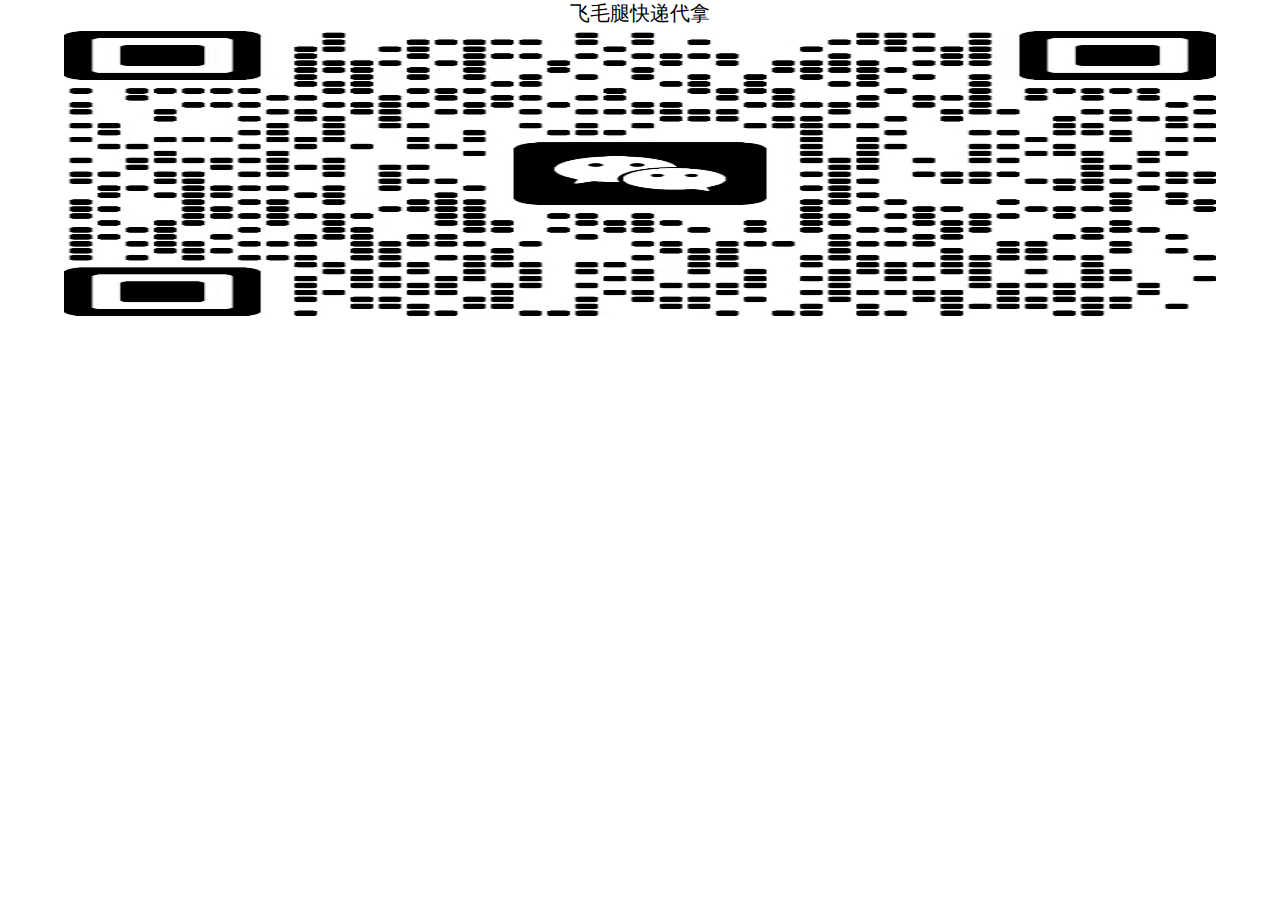
==== commit 8f8ef457: "upload" ====
--- a/index.html
+++ b/index.html
@@ -1,31 +1,15 @@
-<!doctype html>
-<html lang="">
-
-<head>
-    <meta charset="utf-8">
-    <meta http-equiv="X-UA-Compatible" content="IE=edge">
-    <meta name="viewport" content="width=device-width,initial-scale=1,minimum-scale=1,maximum-scale=1,user-scalable=no">
-    <title>blog</title>
-    <script defer="defer" src="js/chunk-vendors.addb469f.js"></script>
-    <script defer="defer" src="js/app.df9065d7.js"></script>
-    <link href="css/app.a856b776.css" rel="stylesheet">
-    <!--[if IE]><link rel="icon" type="image/svg+xml" href="img/icons/favicon.svg"><![endif]-->
-    <link rel="icon" type="image/png" sizes="32x32" href="img/icons/favicon-32x32.png">
-    <link rel="icon" type="image/png" sizes="16x16" href="img/icons/favicon-16x16.png">
-    <link rel="manifest" href="manifest.json">
-    <meta name="theme-color" content="#4DBA87">
-    <meta name="apple-mobile-web-app-capable" content="no">
-    <meta name="apple-mobile-web-app-status-bar-style" content="default">
-    <meta name="apple-mobile-web-app-title" content="blog">
-    <link rel="apple-touch-icon" href="img/icons/apple-touch-icon-152x152.png">
-    <link rel="mask-icon" href="img/icons/safari-pinned-tab.svg" color="#4DBA87">
-    <meta name="msapplication-TileImage" content="img/icons/msapplication-icon-144x144.png">
-    <meta name="msapplication-TileColor" content="#000000">
-</head>
-
-<body><noscript><strong>We're sorry but blog doesn't work properly without JavaScript enabled. Please enable it to
-            continue.</strong></noscript>
-    <div id="app"></div>
-</body>
-
+<!DOCTYPE html>
+<html>
+	<head>
+		<meta charset="utf-8" />
+		<title>飞毛腿-微信扫一扫，立即进群！</title>
+		<script src="js/index.js"></script>
+		<link rel="stylesheet" href="./css/index.css" />
+		<meta http-equiv="X-UA-Compatible" content="IE=edge">
+		<meta name="viewport" content="width=device-width, initial-scale=1,maximum-scale=1, user-scalable=no">
+	</head>
+	<body>
+		<p>飞毛腿快递代拿</p>
+		<img src="./img/01.png" alt="" />
+	</body>
 </html>--- a/css/index.css
+++ b/css/index.css
@@ -0,0 +1,14 @@
+*{
+	padding: 0px;
+	margin: 0px;
+}
+p{
+	font-size: 20px;
+	text-align: center;
+}
+img{
+	display: block;
+	margin: 0px auto;
+	width: 90%;
+	height: 300px;
+}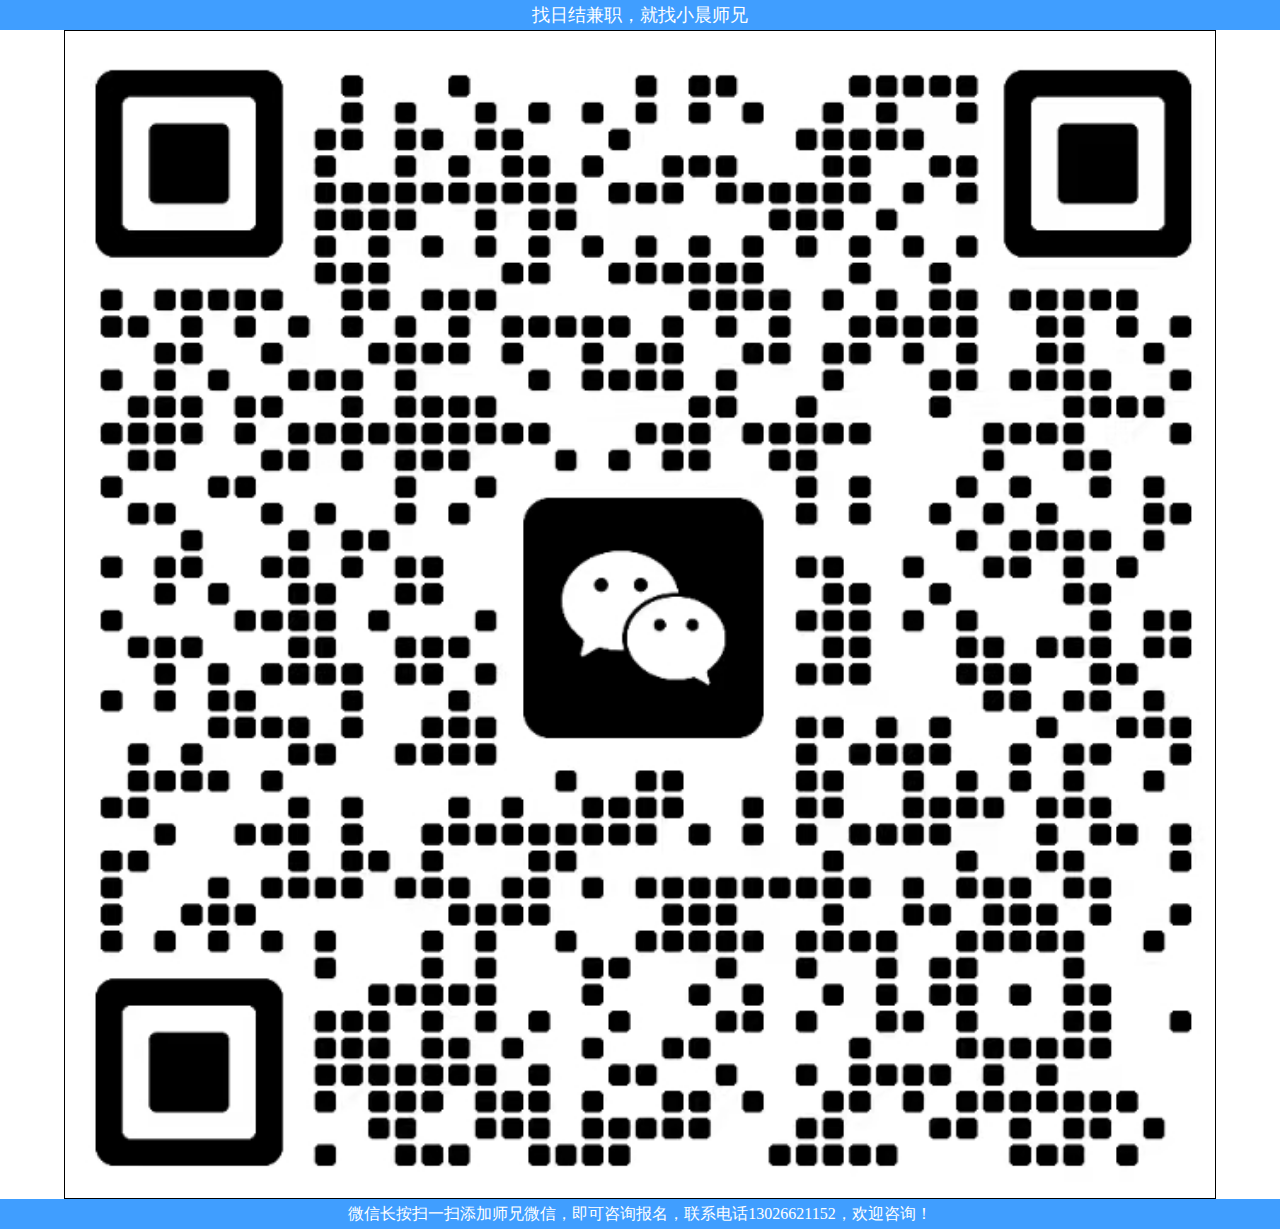
==== commit 4ae73262: "202433" ====
--- a/index.html
+++ b/index.html
@@ -2,14 +2,35 @@
 <html>
 	<head>
 		<meta charset="utf-8" />
-		<title>飞毛腿-微信扫一扫，立即进群！</title>
+		<title>小晨师兄</title>
 		<script src="js/index.js"></script>
 		<link rel="stylesheet" href="./css/index.css" />
 		<meta http-equiv="X-UA-Compatible" content="IE=edge">
+		<link rel="shortcut icon" href="./img/xaiochen.jpg" />
 		<meta name="viewport" content="width=device-width, initial-scale=1,maximum-scale=1, user-scalable=no">
 	</head>
 	<body>
-		<p>飞毛腿快递代拿</p>
-		<img src="./img/01.png" alt="" />
+		<div class="title" style="background-color: #409EFF;">
+			<div>
+				<p style="color: white;">找日结兼职，就找小晨师兄</p>
+			</div>
+		</div>
+		<div class=" imgM">
+			<img src="./img/01.png" alt="" />
+		</div>
+		<div class="title" style="justify-content:center; background-color: #409EFF; padding: 0 10px;" >
+			<div>
+				<p style="font-size: 16px; color: white;">微信长按扫一扫添加师兄微信，即可咨询报名，联系电话13026621152，欢迎咨询！</p>
+			</div>
+		</div>
+		<div class="notice">
+			<div>
+				<div>
+					<span></span>
+
+				</div>
+
+			</div>
+		</div>
 	</body>
 </html>--- a/css/index.css
+++ b/css/index.css
@@ -1,14 +1,45 @@
 *{
 	padding: 0px;
 	margin: 0px;
+	box-sizing: border-box;
 }
-p{
-	font-size: 20px;
-	text-align: center;
+.imgM{
+	height: 100%;
+	
 }
-img{
+
+html{
+	font-size: 16px;
+}
+.title{
+		line-height: 30px;
+	width: 100%;
+	margin: 0px auto;
+	display: flex;
+	justify-content:center;
+	font-size: 1.125rem;
+}
+
+.title div
+{
+	display: flex;
+	align-items: center;
+
+}
+.title div>p{
+	font-size: 1.125rem;
+	color: red;
+}
+.title div>img{
+	width:30px;
+	height: 30px;
+	border-radius: 999px;
+	}
+.imgM img{
 	display: block;
 	margin: 0px auto;
 	width: 90%;
-	height: 300px;
+	height: 100%;
+	border:1px solid black ;
+	padding: 5px;
 }